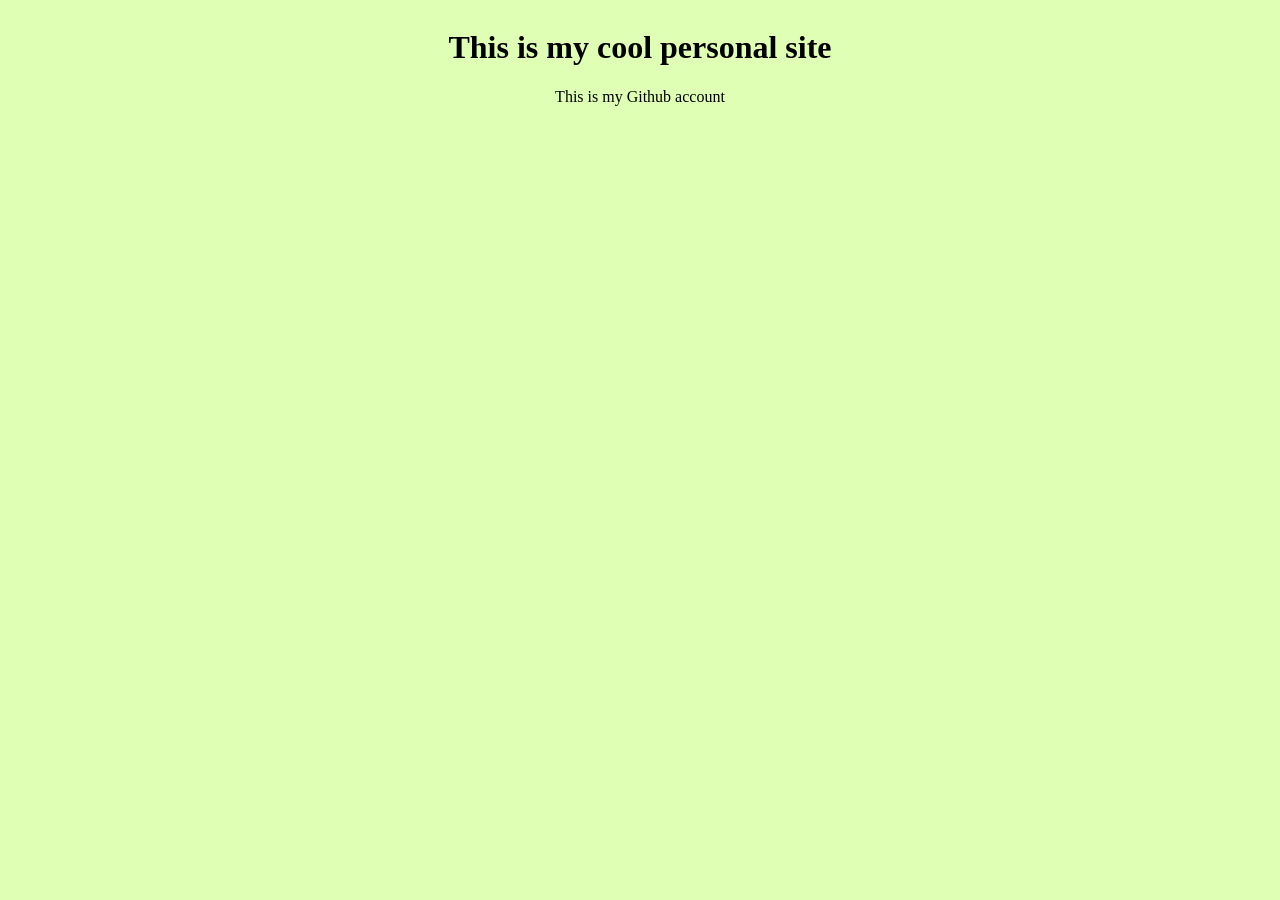
==== index.html @ c78d8bba "i have updated the index.html and style.css file" ====
<!DOCTYPE html>
<html lang="en">
<head>
    <meta charset="UTF-8">
    <meta name="viewport" content="width=device-width, initial-scale=1.0">
    <title>my-personal-site</title>
    <link rel="stylesheet" href="style.css">
</head>
<body>
    <h1 class="welcome-title">This is my cool personal site</h1>
<div>
    <a href="https://github.com/345235" class="Github">This is my Github account</a>
</body>
</html>
---- style.css ----
body {
    background-color: #c8ff8096;
    font-family:Georgia, 'Times New Roman', Times, serif;
    align-content: center;
    text-align: center;
}

.welcome-title {
   text-align: center;
}

a.Github {
    color: #000000;
    text-decoration: none;
    align-content: center;


}
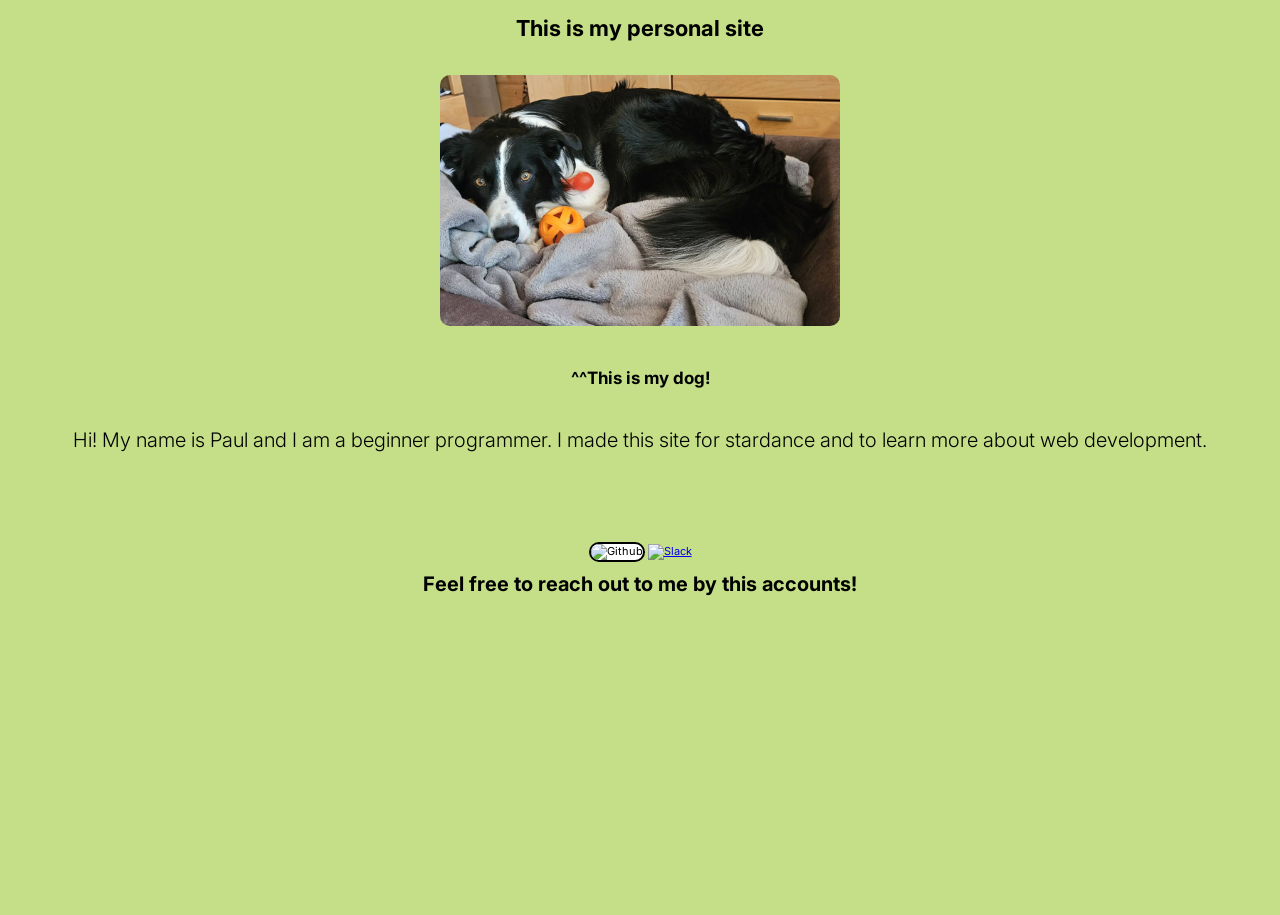
==== commit cc63cf43: "I have added the Inter font to my personal website. I have also added a caption under the image of m" ====
--- a/index.html
+++ b/index.html
@@ -5,10 +5,34 @@
     <meta name="viewport" content="width=device-width, initial-scale=1.0">
     <title>my-personal-site</title>
     <link rel="stylesheet" href="style.css">
+ 
+<link rel="preconnect" href="https://fonts.googleapis.com">
+<link rel="preconnect" href="https://fonts.gstatic.com" crossorigin>
+<link href="https://fonts.googleapis.com/css2?family=Inter:ital,opsz,wght@0,14..32,100..900;1,14..32,100..900&display=swap" rel="stylesheet">
+
+
 </head>
 <body>
-    <h1 class="welcome-title">This is my cool personal site</h1>
-<div>
-    <a href="https://github.com/345235" class="Github">This is my Github account</a>
+    <h1 class="welcome-title">This is my personal site</h1>
+   <div class="about-me-div">
+    <img src="signal-2026-07-11-13-05-53-766_002.png"  class="dog-img ">
+    <h6 class="this-is-dog">^^This is my dog!</h6>
+    <p class="about-me">Hi! My name is Paul and I am a beginner programmer. I made this site for stardance and to learn more about web development. 
+    </p>
+</div>
+
+<div class="reach-me-div">
+    <div class="reach-me-links">  
+    <a href="https://github.com/345235" class="Github">        
+        <img src="https://cdn-icons-png.flaticon.com/512/25/25231.png" alt="Github" class="github-icon"> 
+      </a>
+      <a href="https://hackclub.enterprise.slack.com/team/U0BDGGG19RT" class="Slack">
+        <img src="https://cdn-icons-png.flaticon.com/512/2111/2111615.png" alt="Slack" class="slack-icon">
+      </a>
+      </div>
+        <p class="reach-me">Feel free to reach out to me by this accounts!</p>
+    </a>
+</div>
+    
 </body>
 </html>
--- a/style.css
+++ b/style.css
@@ -1,10 +1,14 @@
-body {
-    background-color: #c8ff8096;
-    font-family:Georgia, 'Times New Roman', Times, serif;
-    align-content: center;
-    text-align: center;
+html ,body {
+    height: 100%;
+    text-align:center;
+    margin: 0px;
+    padding: 0px;
+    background: #c4df87;
+    font-size: 11px;
+    font-weight: 400;
+    color: #000000;
+    font-family: "Inter", sans-serif;
 }
-
 .welcome-title {
    text-align: center;
 }
@@ -15,4 +19,66 @@
     align-content: center;
 
 
-}+}
+
+.github-icon {
+    width: 50px;
+    height: 50px;
+    margin-top: 20px;
+    border: 2px solid #000000;
+    border-radius: 10px;
+    background-color: #ffffff;
+}
+
+.reach-me {
+    font-size: 20px;
+    margin-top: 10px;
+    color: #000000;
+    font-weight: bold;
+}
+
+.reach-me-div {
+    display: flex;
+    flex-direction: column;
+    align-items: center;
+    margin-top: 70px;
+}
+
+
+.dog-img {
+    width: 400px;
+    height: auto;
+    border-radius: 10px;
+    margin-top: 20px;
+   
+   
+}
+
+
+.slack-icon {
+    width: 50px;
+    height: 50px;
+
+
+}
+
+
+
+.about-me {
+    font-size: 20px;
+    font-weight: 300;
+}
+
+
+
+
+.inter-font {
+  font-family: "Inter", sans-serif;
+  font-optical-sizing: auto;
+  font-weight: 500;
+  font-style: normal;
+}
+
+.this-is-dog {
+    font-size : 17px;
+}
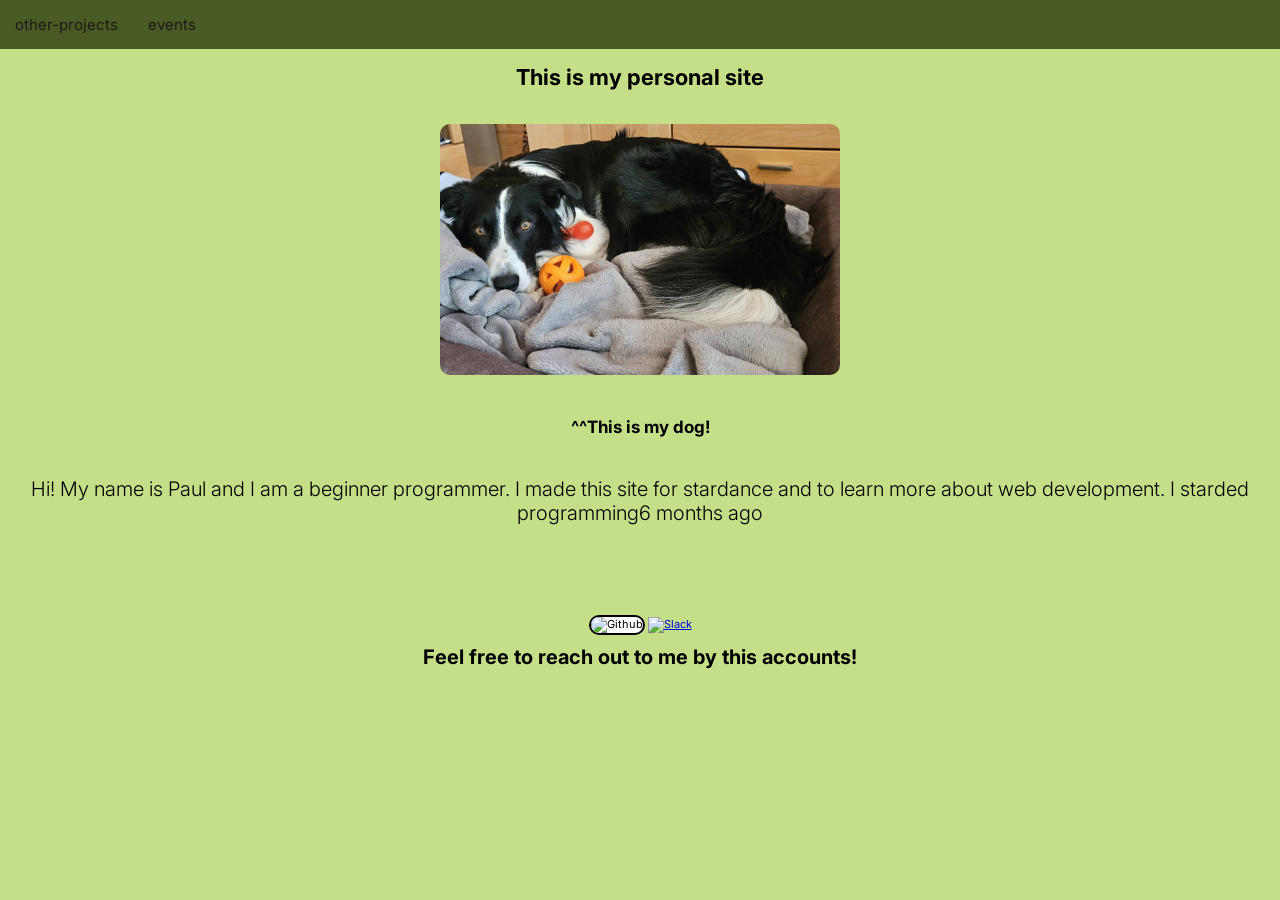
==== commit f1ad85c2: "I added two other pages" ====
--- a/index.html
+++ b/index.html
@@ -12,12 +12,27 @@
 
 
 </head>
+
+<nav class="navbar">
+    <ul>
+     <li>  
+    <a href="otherprojects.html" class="otherprojects">other-projects</a>
+    </li>
+    <li>
+       <a href="moreabout.html" class="moreabout">events</a>
+    </li>
+    </ul>
+</nav>
+
+
 <body>
     <h1 class="welcome-title">This is my personal site</h1>
    <div class="about-me-div">
     <img src="signal-2026-07-11-13-05-53-766_002.png"  class="dog-img ">
     <h6 class="this-is-dog">^^This is my dog!</h6>
     <p class="about-me">Hi! My name is Paul and I am a beginner programmer. I made this site for stardance and to learn more about web development. 
+    I starded programming6 months ago 
+
     </p>
 </div>
 
--- a/style.css
+++ b/style.css
@@ -82,3 +82,79 @@
 .this-is-dog {
     font-size : 17px;
 }
+ 
+
+.navbar ul {
+    
+    font-size: 15px;
+    text-decoration: none;
+    list-style-type: none;
+    background-color: #4a5a25;
+    padding: 0px;
+    margin: 0px;
+    overflow: hidden;
+    
+
+
+    
+}
+
+a.otherprojects {
+    color: #1a1a1a;
+    font-size: 15px;
+    text-decoration: none;
+    padding: 15px;
+    display: block;
+    text-align: center;
+    
+}
+
+a.moreabout {
+    color: #1a1a1a;
+    text-decoration: none;
+    text-align: center;
+    display: block;
+    padding: 15px;
+}
+
+a.home {
+     color: #1a1a1a;
+    text-decoration: none;
+    text-align: center;
+    display: block;
+    padding: 15px;
+}
+
+
+.navbar li {
+    float: left;
+}
+
+.slackbot-div {
+    border-radius: 10px;
+    border: 2px solid #000000;
+    margin-top: 10px;
+    box-sizing:border-box;
+    width: 500px;
+    margin-left: 80px;
+    
+
+}
+
+
+
+.hackpad-div {
+    border-radius: 10px;
+    border: 2px solid #000000;
+    margin-top: 10px;
+    box-sizing:border-box;
+    width: 500px;
+    margin-left: 80px;
+    
+}
+.stardance-logo {
+    width: 200px;
+    height: auto;
+    margin-top: 20px;
+    border-radius: 10px;
+}
